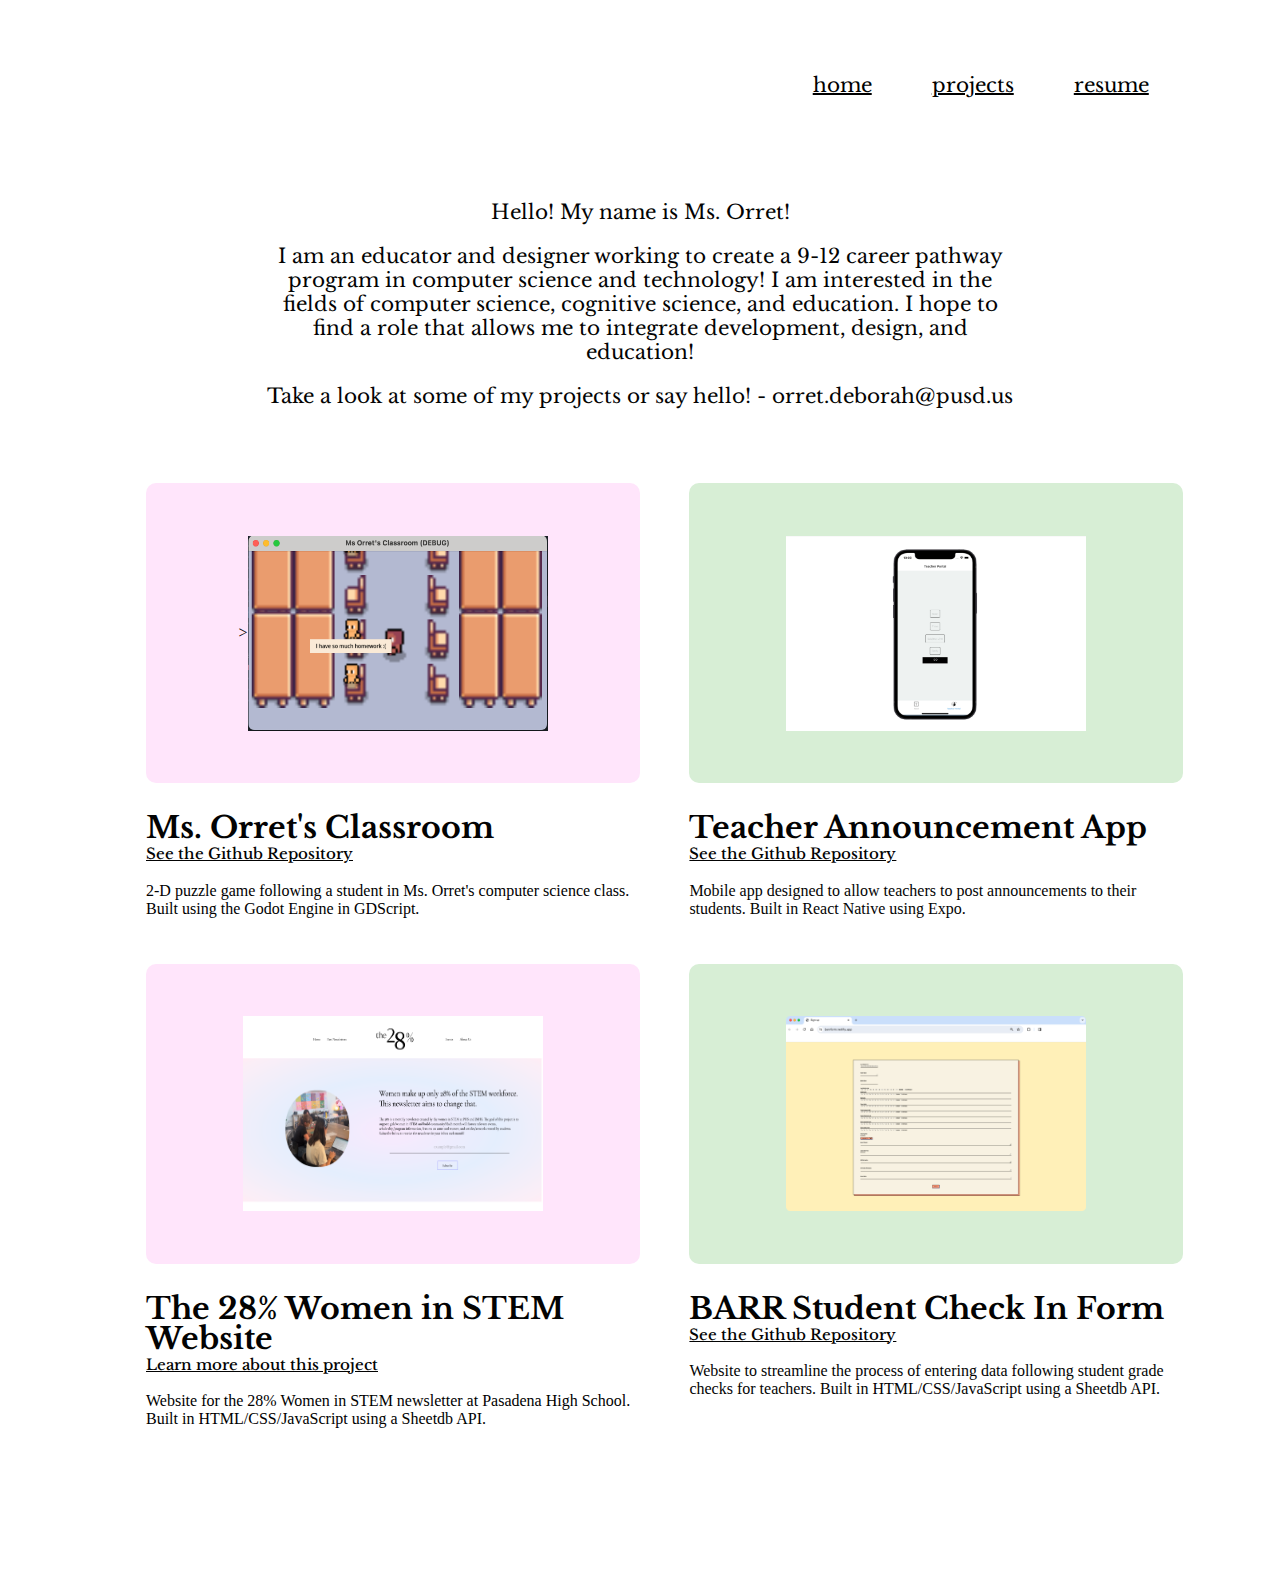
==== index.html @ 1131f61f "Initial commit" ====
<!DOCTYPE html>
<head>
 
<link rel="preconnect" href="https://fonts.googleapis.com" />
  <link rel="preconnect" href="https://fonts.gstatic.com" crossorigin />
  <link
    href="https://fonts.googleapis.com/css2?family=Libre+Baskerville:ital,wght@0,400;0,700;1,400&family=Mulish:ital,wght@0,200..1000;1,200..1000&display=swap"
    rel="stylesheet"
  />
  <link rel="stylesheet" type="text/css" href="style.css" />
</head>
<html>


  <div class="nav-bar">

    <div class="nav-link">
      <a href="../index.html"><p>home</p></a>
    </div>
      
      <div class="nav-link dropdown">
        <a href="#""><p>projects</a>
        <div class="dropdown-content">
          <a href="/pages/28-percent-example-page/28percent-example.html">28 Percent Website Example</a>
          <a href="/pages/project-template.html">Project Template</a>
        </div>
    
    </div>
      
    <div class = "nav-link">
      <a href="../index.html"><p>resume</p></a> </div>
    </div>





  <div class="home-header">
    <p> Hello! My name is Ms. Orret!</p>
    <p>
        I am an educator and designer working to create a 9-12 career pathway program in computer science and technology! 
        I am interested in the fields of computer science, cognitive science, and education. I hope to find a role that allows me to integrate development, design, and education!
    <p/>
    <p>  Take a look at some of my projects or say hello! - orret.deborah@pusd.us</p>
  </div>

  <br> <br>

  <div class="project-grid">
    <br /><br /><br />
    <div class="project-row">
      <div class="project-container">
        <div class="project-inner-container" style="background: #ffe5fb">
         
            ><img src="./home-page-assets/godot-game.png" class="project-img"
          />
        </div>

        <p class="project-title">Ms. Orret's Classroom</p>
        <a class="project-link" href="#"> See the Github Repository </a>
        <p class="project-description">
          2-D puzzle game following a student in Ms. Orret's computer science class. Built using the Godot Engine in GDScript.
        </p>
      </div>

      <div class="project-container">
        <div class="project-inner-container" style="background: #d7eed5">
         
            <img src="./home-page-assets/mobile-app.png" class="project-img"
          />
        </div>

        <p class="project-title">Teacher Announcement App</p>
        <a class="project-link" href="#"> See the Github Repository </a>
        <p class="project-desc">
          Mobile app designed to allow teachers to post announcements to their students. Built in React Native using Expo. 
        </p>
      </div>
    </div>



    <div class="project-row">
        <div class="project-container">
          <div class="project-inner-container" style="background: #ffe5fb">
            
              <img src="./home-page-assets/28-percent-site.png" class="project-img"
            />
          </div>
  
          <p class="project-title">The 28% Women in STEM Website</p>
          <a class = "project-link" href="/pages/28percent-example.html"> Learn more about this project </a>
          <p class="project-description">
            Website for the 28% Women in STEM newsletter at Pasadena High School. Built in HTML/CSS/JavaScript using a Sheetdb API.
          </p>
        </div>
  
        <div class="project-container">
          <div class="project-inner-container" style="background: #d7eed5">
            <img src="./home-page-assets/barr-form.png" class="project-img"
            />
          </div>
  
          <p class="project-title">BARR Student Check In Form</p>
          <a class="project-link" href="#"> See the Github Repository </a>
          <p class="project-desc">
            Website to streamline the process of entering data following student grade checks for teachers. Built in HTML/CSS/JavaScript using a Sheetdb API.
          </p>
        </div>
      </div>

    <br /><br /><br />
   
  </div>
  <br /><br /><br />
</html>
---- style.css ----
.nav-bar {
    display: flex;
    flex-direction: row;
    padding-top: 20px;
    font-family: "Libre Baskerville";
    font-size: 20px;
    font-style: normal;
    font-weight: 400;
    line-height: normal;
    color: black;
    justify-content: right;
    margin-right: 5%;
    
}

.nav-link {
    padding-top: 25px;
    padding-right: 5%;
}

.nav-link a {
    text-decoration: underline;
    color: black;
}

.nav-link a:hover {
    text-decoration: underline;
}


  /* Dropdown Content (Hidden by Default) */
.dropdown-content {
    display: none;
    position: absolute;
    background-color: #ffffff;
    z-index: 1;
    border: solid;
    border-color: black;
    border-radius: 5px;
}

  /* Links inside the dropdown */
.dropdown-content a {
    font-family: "Libre Baskerville";
    font-size: 20px;
    font-style: normal;
    font-weight: 400;
    line-height: normal;
    color: black;
    padding: 12px 16px;
    text-decoration: none;
    display: block;
}

  /* Change color of dropdown links on hover */
.dropdown-content a:hover {background-color: #ffffff;}

  /* Show the dropdown menu on hover */
.dropdown:hover .dropdown-content {display: block;}


.home-header {
    justify-content: center;
    text-align: center;
    align-items:center;
    margin:auto;
    padding-bottom: 5%;
    padding-top: 5%;
    width: 754px;
    height: 150px;

    color: #030303;
    font-family: "Libre Baskerville";
    font-size: 20px; 
    font-weight: lighter;
    line-height: normal;
}



.project-grid {
    display: flex;
    flex-direction: column;
    margin: auto;
    justify-content: center;
    align-items: center;
}

.project-row {
    display: flex;
    flex-direction: row;
}

.project-container {
    width: 494px;
    padding-right: 5%;
    margin-bottom: 3%;
}

.project-inner-container {
    width: 494px;
    height: 300px;
    display:flex;
    border-radius: 10px;
    justify-content: center;
    align-items: center;
}

.project-img {
    width: 300px;
    height: 195px;
    transition: transform 0.3s ease-in-out; /* Adding a smooth transition effect */
    cursor: pointer; /* Changing cursor to a hand */
}

.project-img:hover {
    transform: scale(1.03); /* Increasing size by 3% */
}

.project-title{
    margin-bottom: 0;
    color: #030303;
    font-family: "Libre Baskerville";
    font-size: 30px;
    font-style: normal;
    font-weight: 700;
    line-height: 1;
}

.project-link {
    color: #030303;
    font-family: "Libre Baskerville";
    font-size: 15px;
    font-style: normal;
    font-weight: 500;
    line-height: 1.5;
}

.project-desc {
margin-top: 0.5;
color: #030303;
}
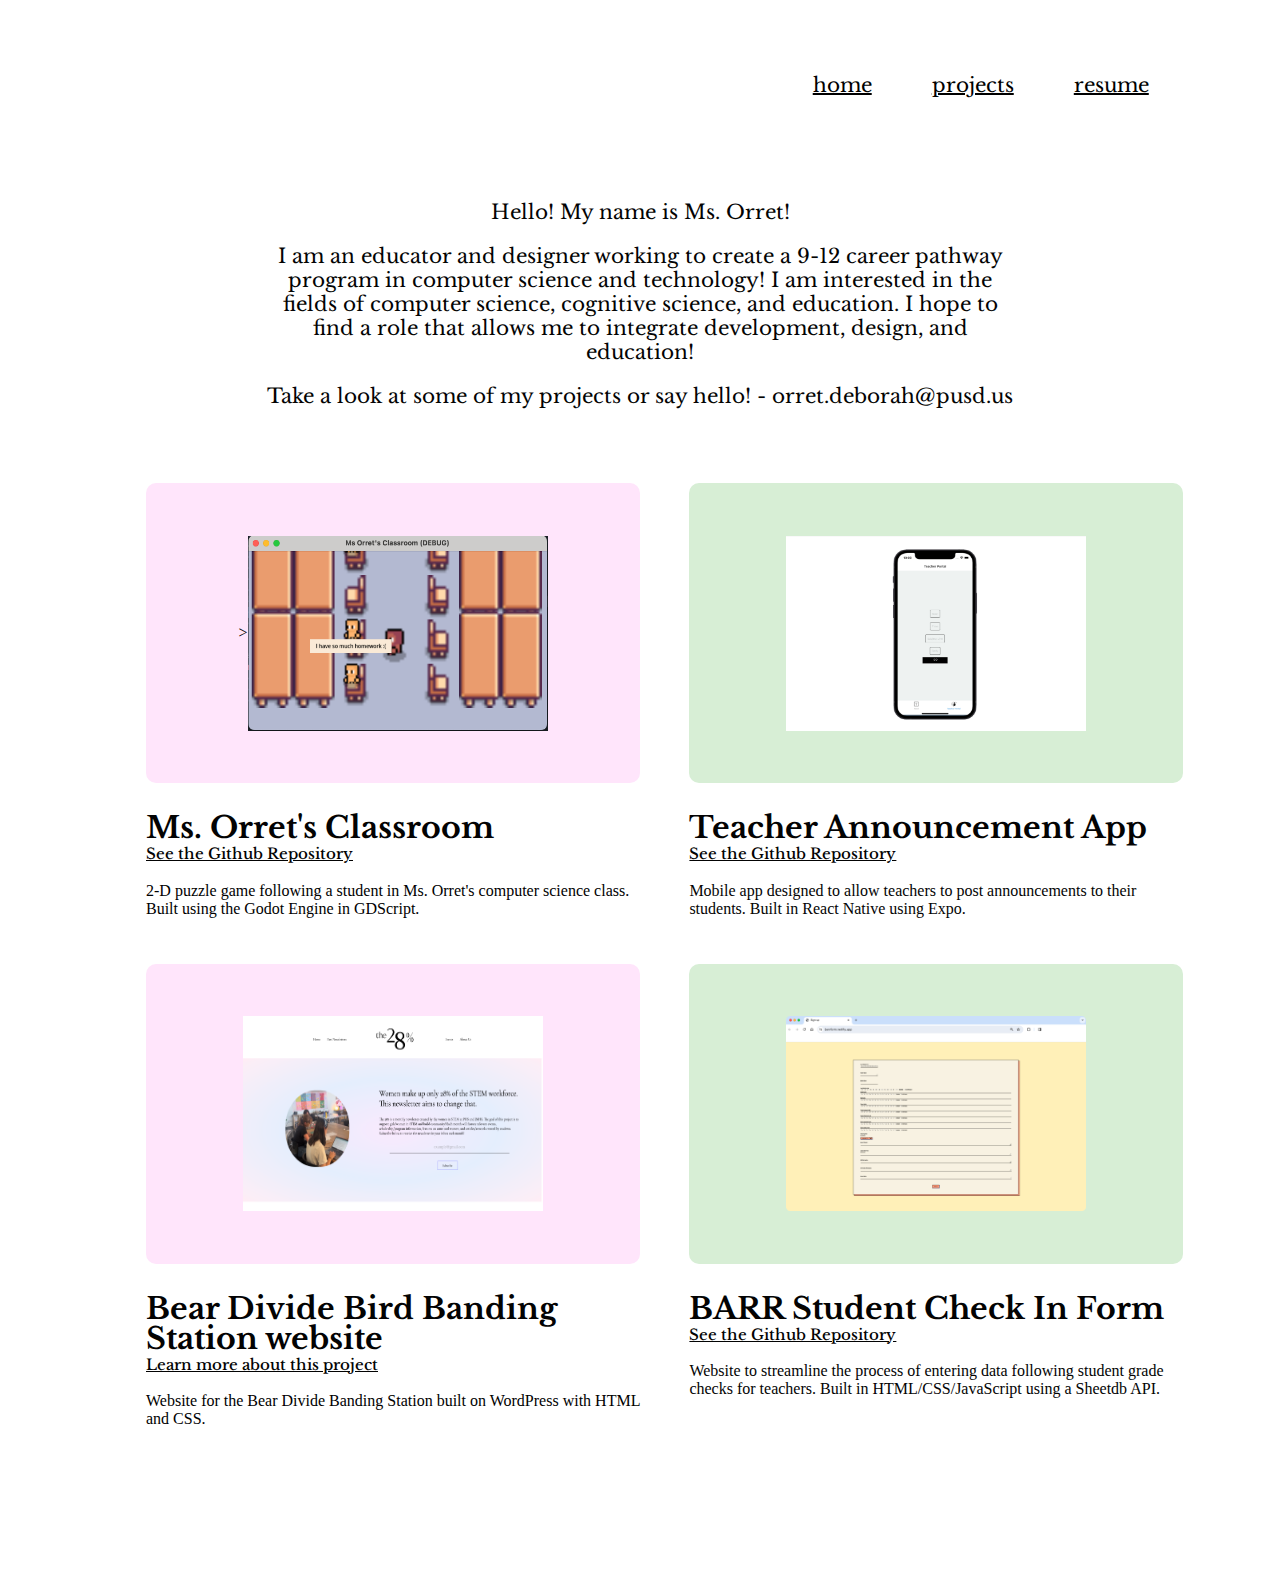
==== commit 31b16407: "commit" ====
--- a/index.html
+++ b/index.html
@@ -20,9 +20,9 @@
     </div>
       
       <div class="nav-link dropdown">
-        <a href="#""><p>projects</a>
+        <a href="#"><p>projects</a>
         <div class="dropdown-content">
-          <a href="/pages/28-percent-example-page/28percent-example.html">28 Percent Website Example</a>
+          <a href="/pages/BEAR/BEAR.html">Bear Divide Bird Banding Station website</a>
           <a href="/pages/project-template.html">Project Template</a>
         </div>
     
@@ -35,13 +35,12 @@
 
 
 
-
   <div class="home-header">
     <p> Hello! My name is Ms. Orret!</p>
     <p>
         I am an educator and designer working to create a 9-12 career pathway program in computer science and technology! 
         I am interested in the fields of computer science, cognitive science, and education. I hope to find a role that allows me to integrate development, design, and education!
-    <p/>
+    </p>
     <p>  Take a look at some of my projects or say hello! - orret.deborah@pusd.us</p>
   </div>
 
@@ -89,10 +88,10 @@
             />
           </div>
   
-          <p class="project-title">The 28% Women in STEM Website</p>
-          <a class = "project-link" href="/pages/28percent-example.html"> Learn more about this project </a>
+          <p class="project-title">Bear Divide Bird Banding Station website</p>
+          <a class = "project-link" href="/pages/BEAR.html"> Learn more about this project </a>
           <p class="project-description">
-            Website for the 28% Women in STEM newsletter at Pasadena High School. Built in HTML/CSS/JavaScript using a Sheetdb API.
+            Website for the Bear Divide Banding Station built on WordPress with HTML and CSS.
           </p>
         </div>
   
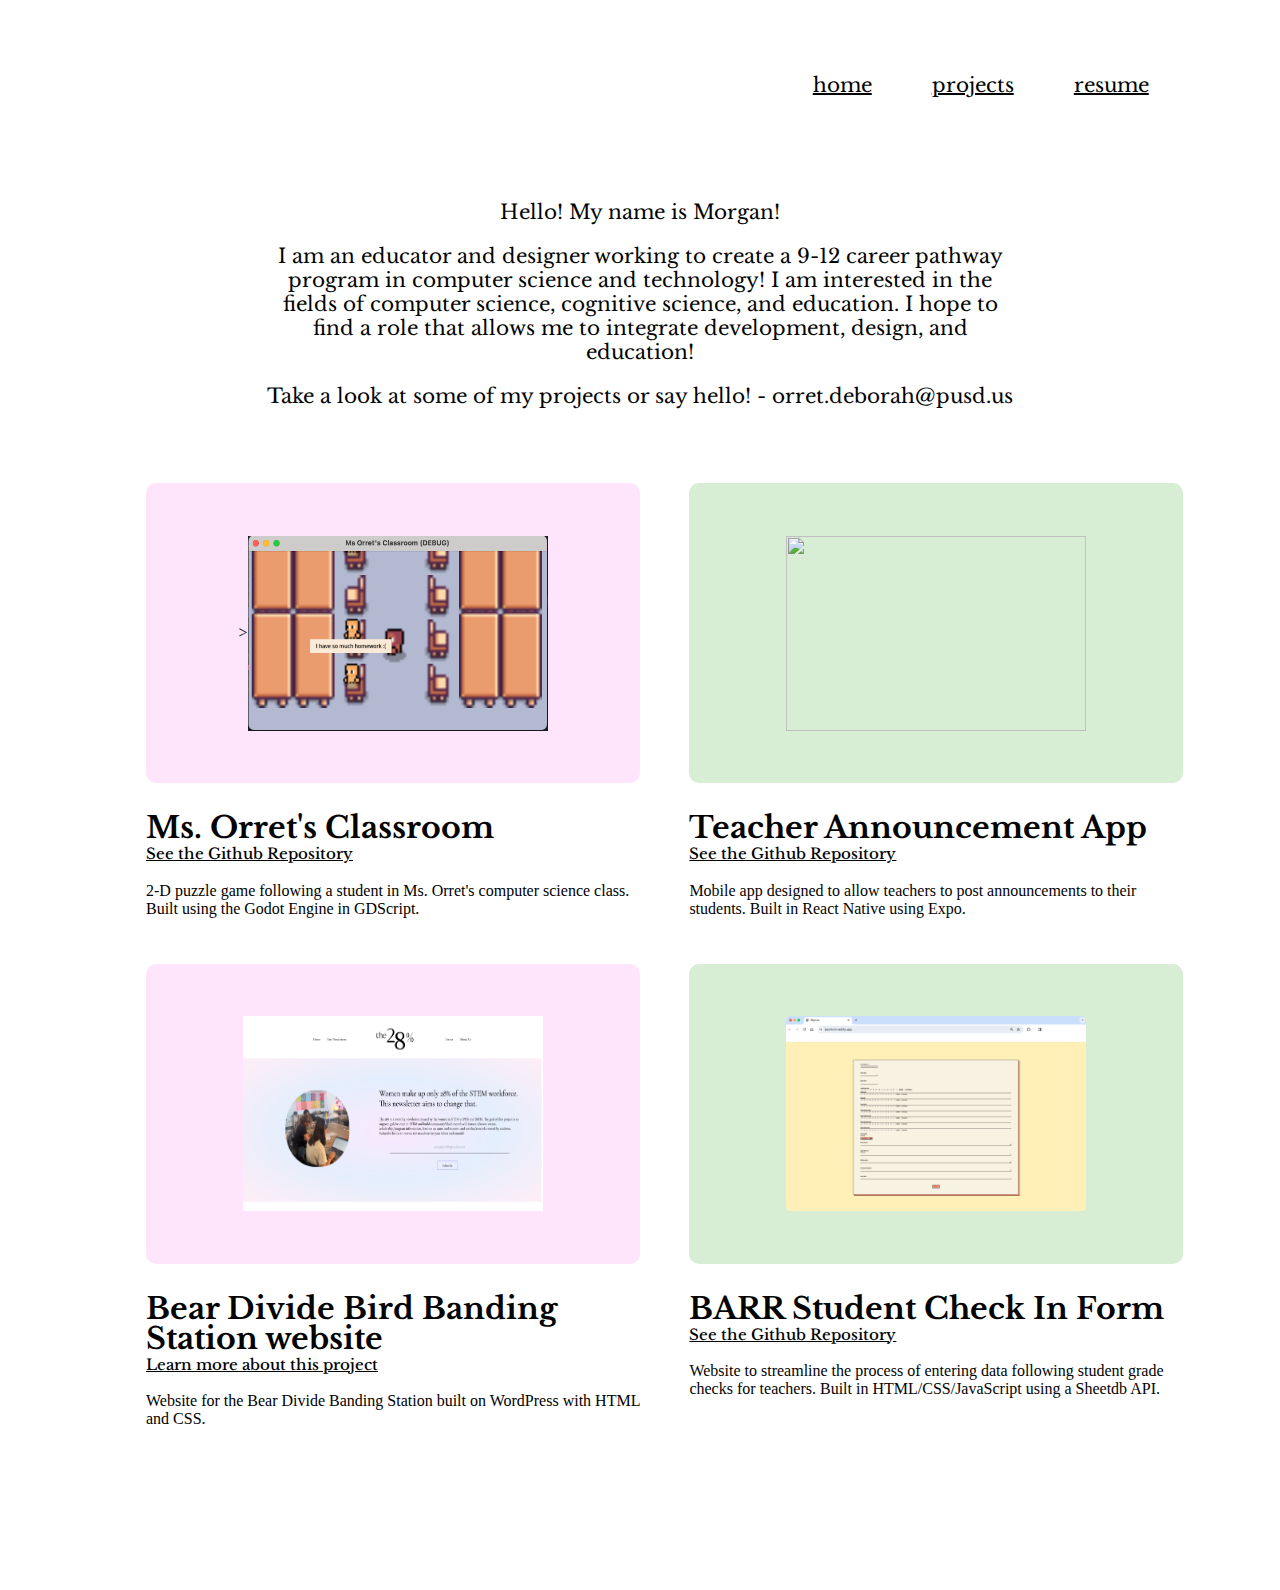
==== commit 983df21a: "commit" ====
--- a/index.html
+++ b/index.html
@@ -23,7 +23,7 @@
         <a href="#"><p>projects</a>
         <div class="dropdown-content">
           <a href="/pages/BEAR/BEAR.html">Bear Divide Bird Banding Station website</a>
-          <a href="/pages/project-template.html">Project Template</a>
+          <a href="/pages/App/App.html">Bird Banding Station mobile app</a>
         </div>
     
     </div>
@@ -36,7 +36,7 @@
 
 
   <div class="home-header">
-    <p> Hello! My name is Ms. Orret!</p>
+    <p> Hello! My name is Morgan!</p>
     <p>
         I am an educator and designer working to create a 9-12 career pathway program in computer science and technology! 
         I am interested in the fields of computer science, cognitive science, and education. I hope to find a role that allows me to integrate development, design, and education!
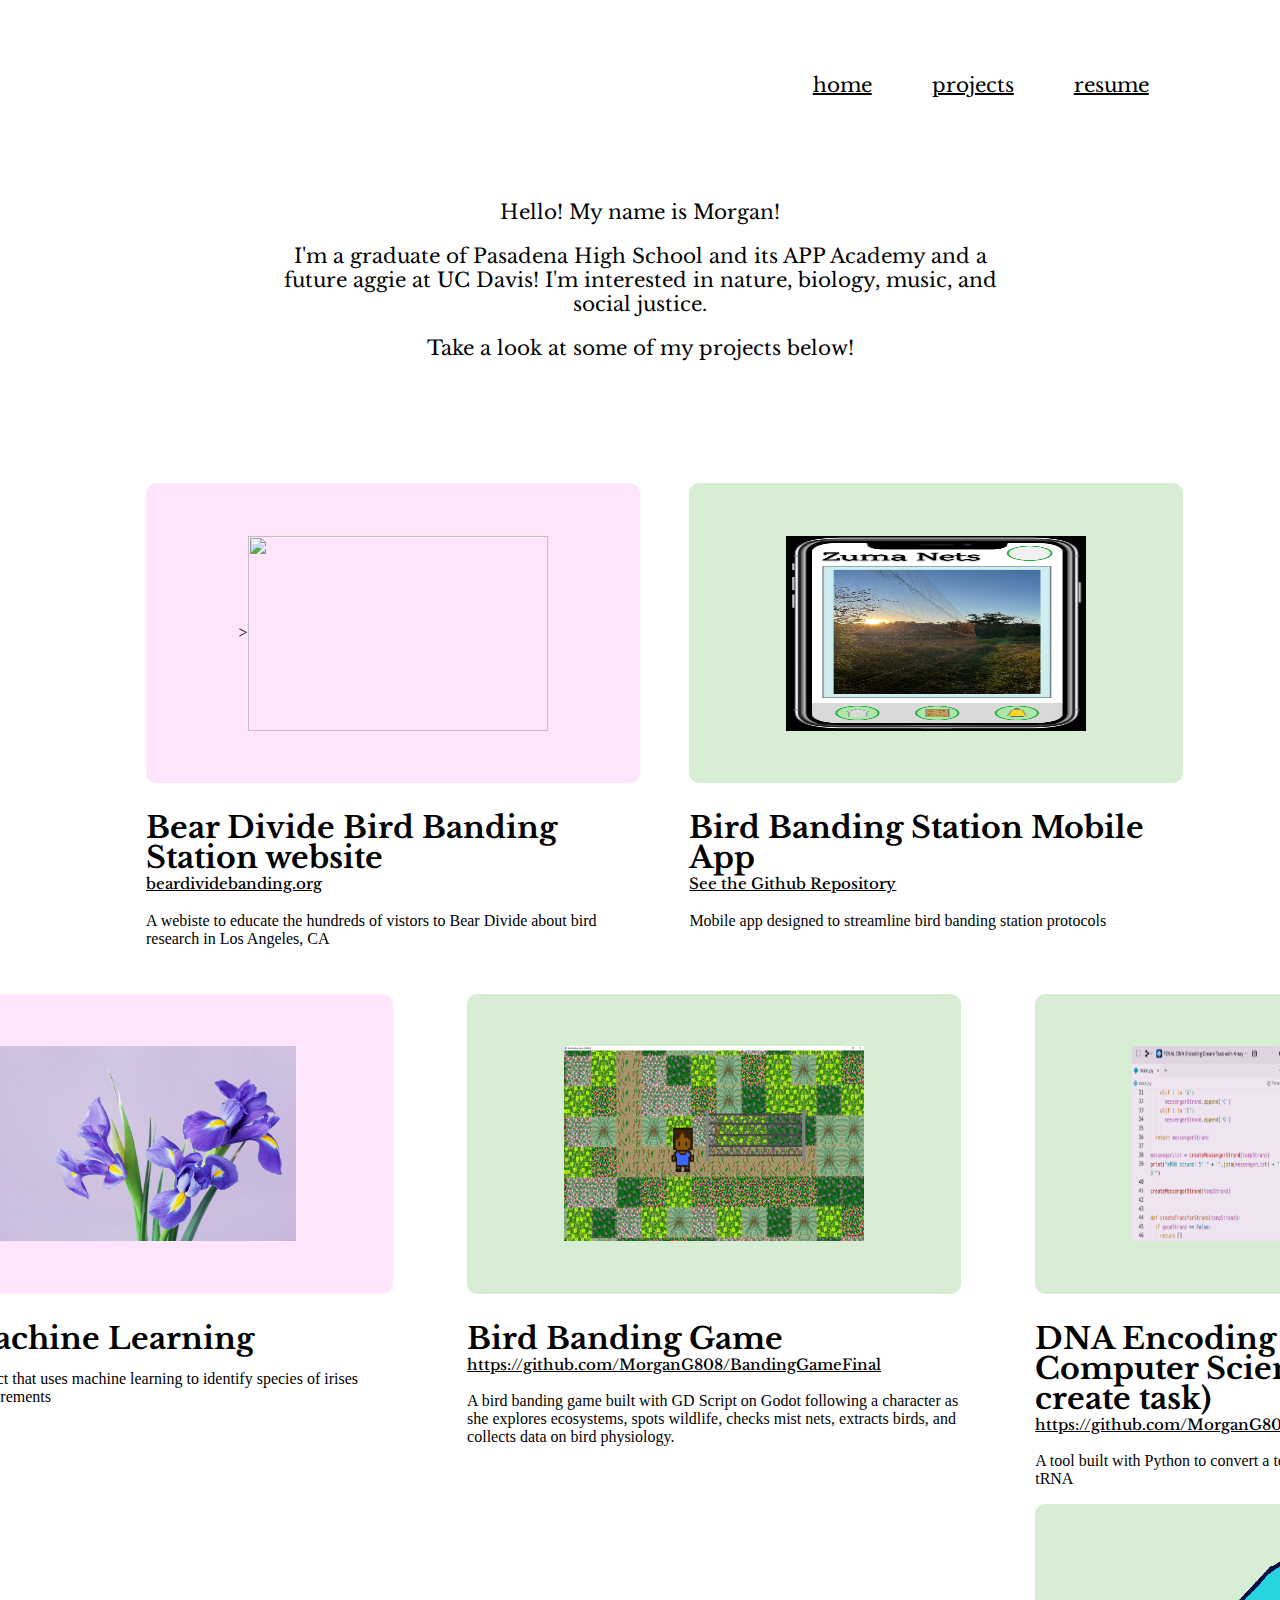
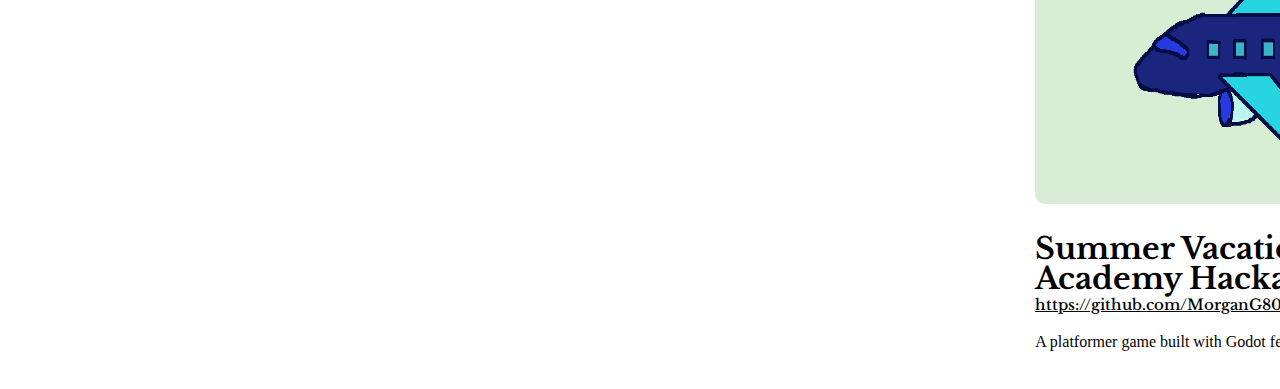
==== commit bf08e635: "commit" ====
--- a/index.html
+++ b/index.html
@@ -38,10 +38,9 @@
   <div class="home-header">
     <p> Hello! My name is Morgan!</p>
     <p>
-        I am an educator and designer working to create a 9-12 career pathway program in computer science and technology! 
-        I am interested in the fields of computer science, cognitive science, and education. I hope to find a role that allows me to integrate development, design, and education!
+        I'm a graduate of Pasadena High School and its APP Academy and a future aggie at UC Davis! I'm interested in nature, biology, music, and social justice.
     </p>
-    <p>  Take a look at some of my projects or say hello! - orret.deborah@pusd.us</p>
+    <p>  Take a look at some of my projects below!</p>
   </div>
 
   <br> <br>
@@ -52,61 +51,90 @@
       <div class="project-container">
         <div class="project-inner-container" style="background: #ffe5fb">
          
-            ><img src="./home-page-assets/godot-game.png" class="project-img"
+            ><img src="./pages/BEAR/BEAR assets/BEARwebsite.png" class="project-img"
           />
         </div>
 
-        <p class="project-title">Ms. Orret's Classroom</p>
-        <a class="project-link" href="#"> See the Github Repository </a>
+        <p class="project-title">Bear Divide Bird Banding Station website</p>
+        <a class="project-link" href="#"> beardividebanding.org </a>
         <p class="project-description">
-          2-D puzzle game following a student in Ms. Orret's computer science class. Built using the Godot Engine in GDScript.
+          A webiste to educate the hundreds of vistors to Bear Divide about bird research in Los Angeles, CA
         </p>
       </div>
 
       <div class="project-container">
         <div class="project-inner-container" style="background: #d7eed5">
          
-            <img src="./home-page-assets/mobile-app.png" class="project-img"
+            <img src="./pages/App/App assets/ZumaNets.png" class="project-img"
           />
         </div>
 
-        <p class="project-title">Teacher Announcement App</p>
+        <p class="project-title">Bird Banding Station Mobile App</p>
         <a class="project-link" href="#"> See the Github Repository </a>
         <p class="project-desc">
-          Mobile app designed to allow teachers to post announcements to their students. Built in React Native using Expo. 
-        </p>
+          Mobile app designed to streamline bird banding station protocols
       </div>
     </div>
-
 
 
     <div class="project-row">
         <div class="project-container">
           <div class="project-inner-container" style="background: #ffe5fb">
             
-              <img src="./home-page-assets/28-percent-site.png" class="project-img"
+              <img src="./home-page-assets/irises.jpg" class="project-img"
             />
           </div>
   
-          <p class="project-title">Bear Divide Bird Banding Station website</p>
-          <a class = "project-link" href="/pages/BEAR.html"> Learn more about this project </a>
+          <p class="project-title">Iris Machine Learning</p>
           <p class="project-description">
-            Website for the Bear Divide Banding Station built on WordPress with HTML and CSS.
+            A Kaggle project that uses machine learning to identify species of irises based on measurements
           </p>
         </div>
   
         <div class="project-container">
           <div class="project-inner-container" style="background: #d7eed5">
-            <img src="./home-page-assets/barr-form.png" class="project-img"
+            <img src="./home-page-assets/game.png" class="project-img"
             />
           </div>
   
-          <p class="project-title">BARR Student Check In Form</p>
-          <a class="project-link" href="#"> See the Github Repository </a>
+          <p class="project-title">Bird Banding Game</p>
+          <a class="project-link" href="#">https://github.com/MorganG808/BandingGameFinal </a>
           <p class="project-desc">
-            Website to streamline the process of entering data following student grade checks for teachers. Built in HTML/CSS/JavaScript using a Sheetdb API.
+            A bird banding game built with GD Script on Godot following a character as she explores ecosystems, spots wildlife, checks mist nets, extracts birds, and collects data on bird physiology.
+
           </p>
         </div>
+
+    <div class="project-row">
+      <div class="project-container">
+        <div class="project-container">
+          <div class="project-inner-container" style="background: #d7eed5">
+            <img src="./home-page-assets/DNAcode.png" class="project-img"
+            />
+          </div>
+  
+          <p class="project-title">DNA Encoding Project (AP Computer Science Principles create task)</p>
+          <a class="project-link" href="#">https://github.com/MorganG808/BandingGameFinal </a>
+          <p class="project-desc">
+            A tool built with Python to convert a template strand of DNA to mRNA and tRNA
+
+          </p>
+        </div>
+
+        <div class="project-container">
+          <div class="project-inner-container" style="background: #d7eed5">
+            <img src="./home-page-assets/plane.png" class="project-img"
+            />
+          </div>
+  
+          <p class="project-title">Summer Vacation (APP Academy Hackathon project)</p>
+          <a class="project-link" href="#">https://github.com/MorganG808/BandingGameFinal </a>
+          <p class="project-desc">
+            A platformer game built with Godot featuring award-winning art
+          </p>
+        </div>
+
+
       </div>
 
     <br /><br /><br />
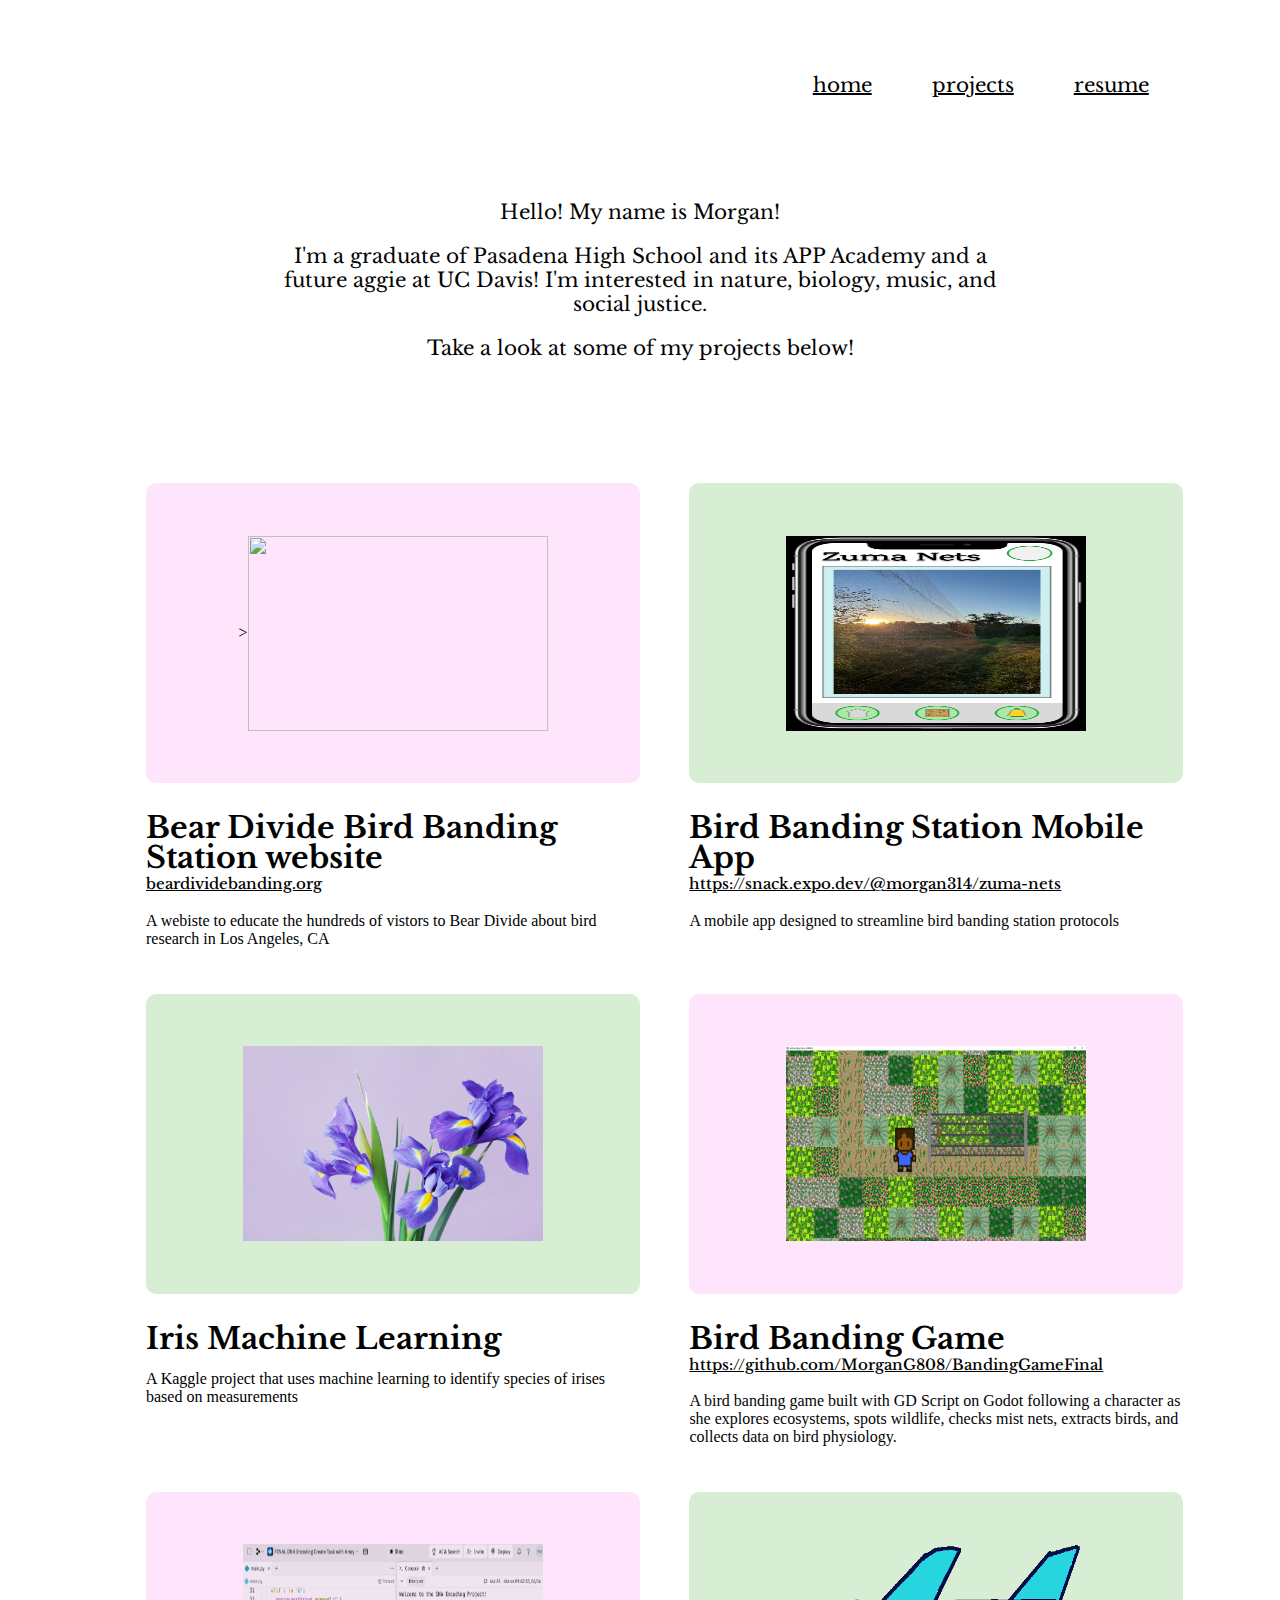
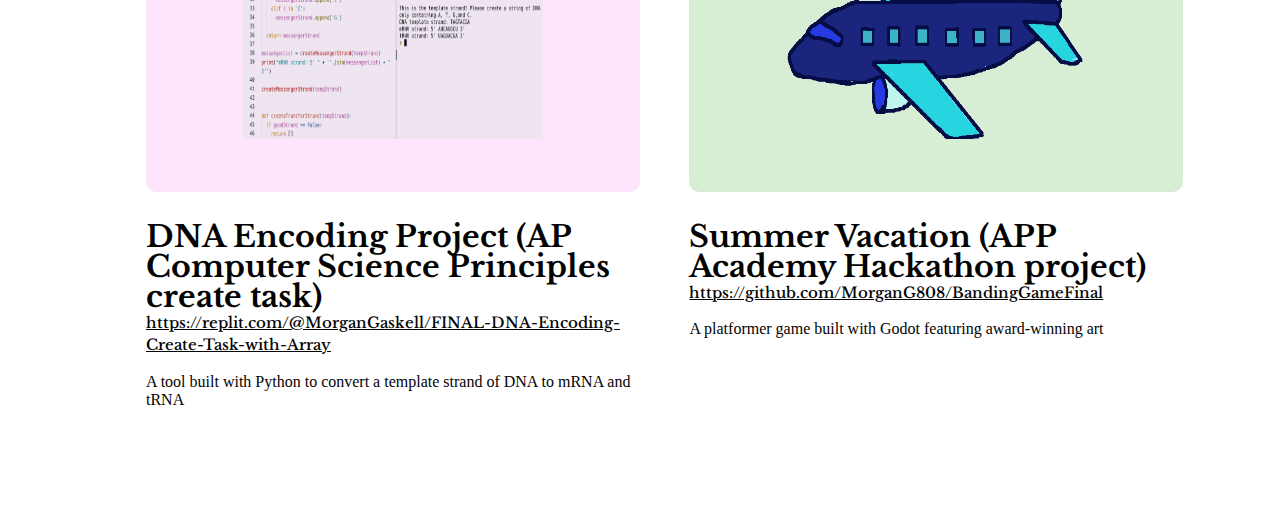
==== commit fb70dd82: "commit" ====
--- a/index.html
+++ b/index.html
@@ -29,7 +29,7 @@
     </div>
       
     <div class = "nav-link">
-      <a href="../index.html"><p>resume</p></a> </div>
+      <a href="/home-page-assets/resume.pdf"><p>resume</p></a> </div>
     </div>
 
 
@@ -70,16 +70,16 @@
         </div>
 
         <p class="project-title">Bird Banding Station Mobile App</p>
-        <a class="project-link" href="#"> See the Github Repository </a>
+        <a class="project-link" href="#"> https://snack.expo.dev/@morgan314/zuma-nets </a>
         <p class="project-desc">
-          Mobile app designed to streamline bird banding station protocols
+          A mobile app designed to streamline bird banding station protocols
       </div>
     </div>
 
 
     <div class="project-row">
         <div class="project-container">
-          <div class="project-inner-container" style="background: #ffe5fb">
+          <div class="project-inner-container" style="background: #d7eed5">
             
               <img src="./home-page-assets/irises.jpg" class="project-img"
             />
@@ -92,7 +92,7 @@
         </div>
   
         <div class="project-container">
-          <div class="project-inner-container" style="background: #d7eed5">
+          <div class="project-inner-container" style="background: #ffe5fb">
             <img src="./home-page-assets/game.png" class="project-img"
             />
           </div>
@@ -104,25 +104,25 @@
 
           </p>
         </div>
+    </div>
 
     <div class="project-row">
       <div class="project-container">
-        <div class="project-container">
-          <div class="project-inner-container" style="background: #d7eed5">
+          <div class="project-inner-container" style="background: #ffe5fb">
             <img src="./home-page-assets/DNAcode.png" class="project-img"
             />
           </div>
   
           <p class="project-title">DNA Encoding Project (AP Computer Science Principles create task)</p>
-          <a class="project-link" href="#">https://github.com/MorganG808/BandingGameFinal </a>
+          <a class="project-link" href="#">https://replit.com/@MorganGaskell/FINAL-DNA-Encoding-Create-Task-with-Array </a>
           <p class="project-desc">
             A tool built with Python to convert a template strand of DNA to mRNA and tRNA
 
           </p>
         </div>
 
-        <div class="project-container">
-          <div class="project-inner-container" style="background: #d7eed5">
+      <div class="project-container">
+        <div class="project-inner-container" style="background: #d7eed5">
             <img src="./home-page-assets/plane.png" class="project-img"
             />
           </div>
@@ -133,12 +133,8 @@
             A platformer game built with Godot featuring award-winning art
           </p>
         </div>
+      </div>
+   </div>
 
-
-      </div>
-
-    <br /><br /><br />
-   
-  </div>
   <br /><br /><br />
 </html>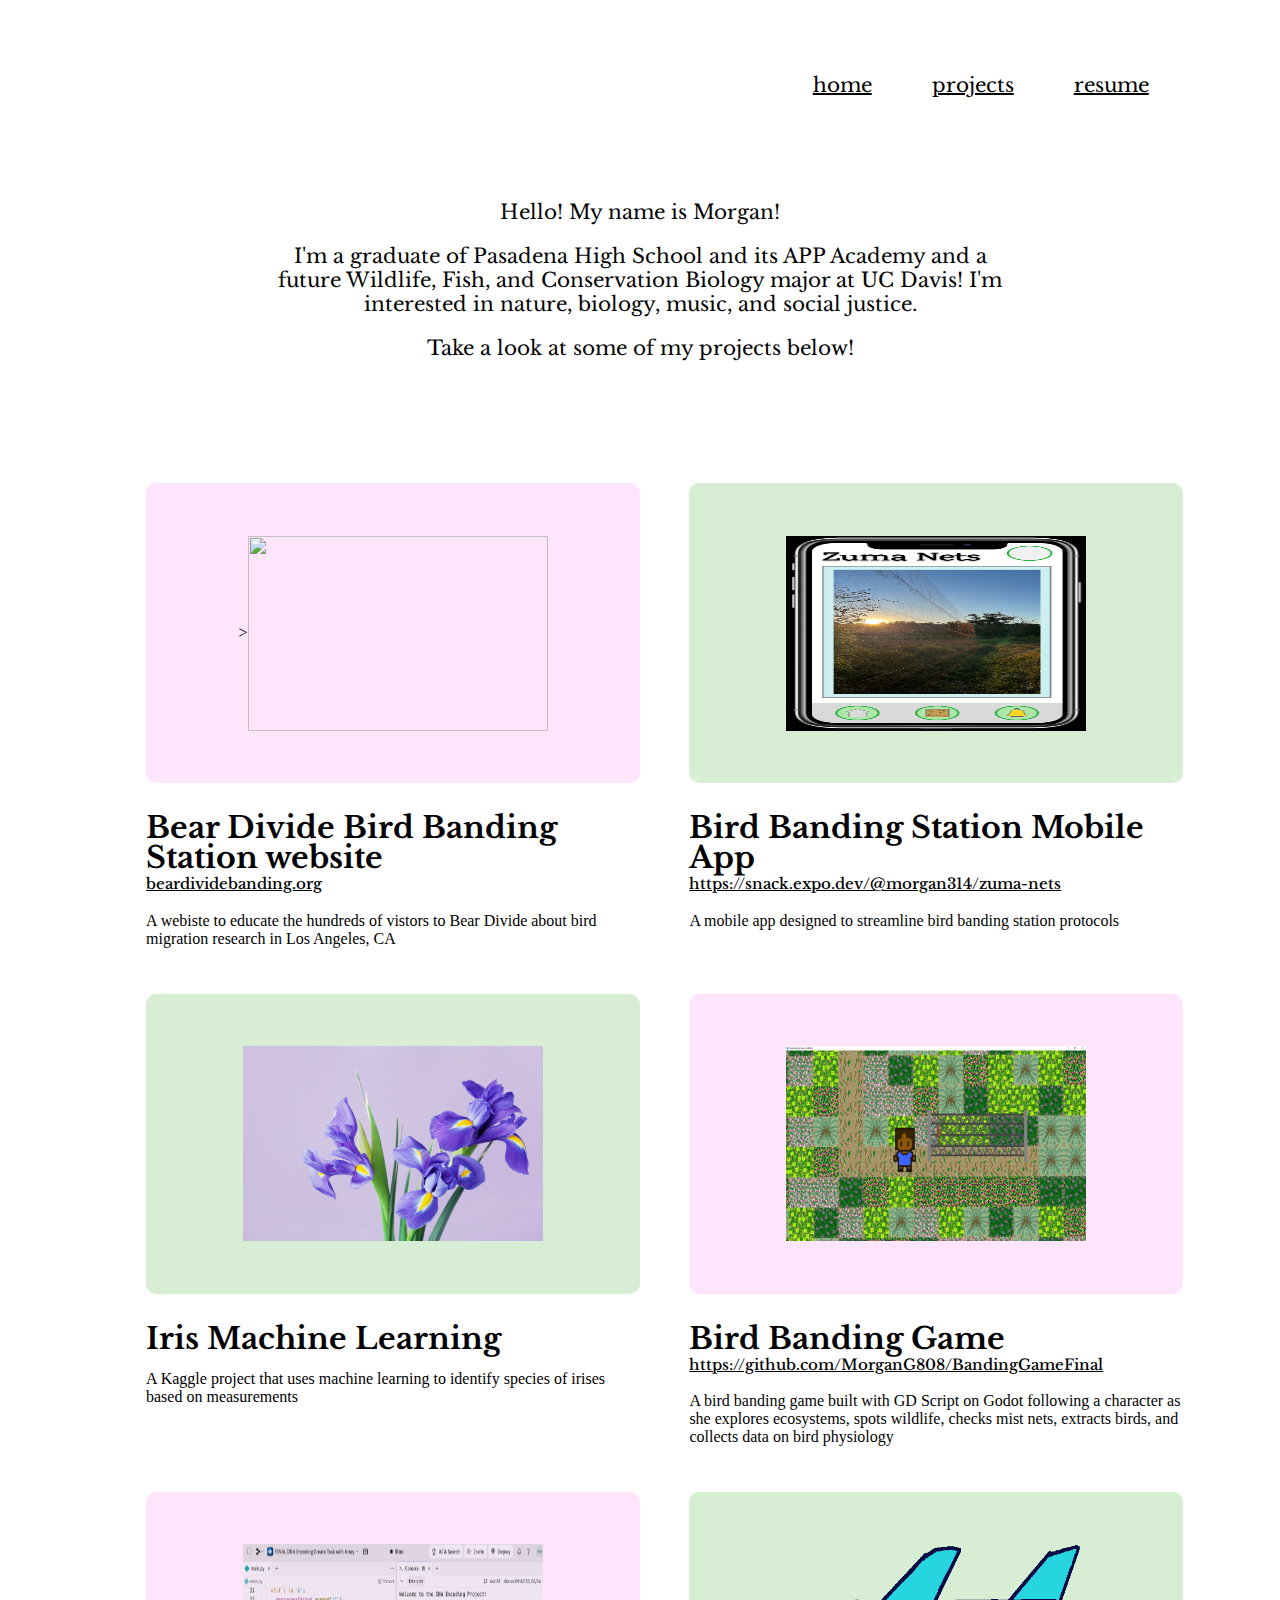
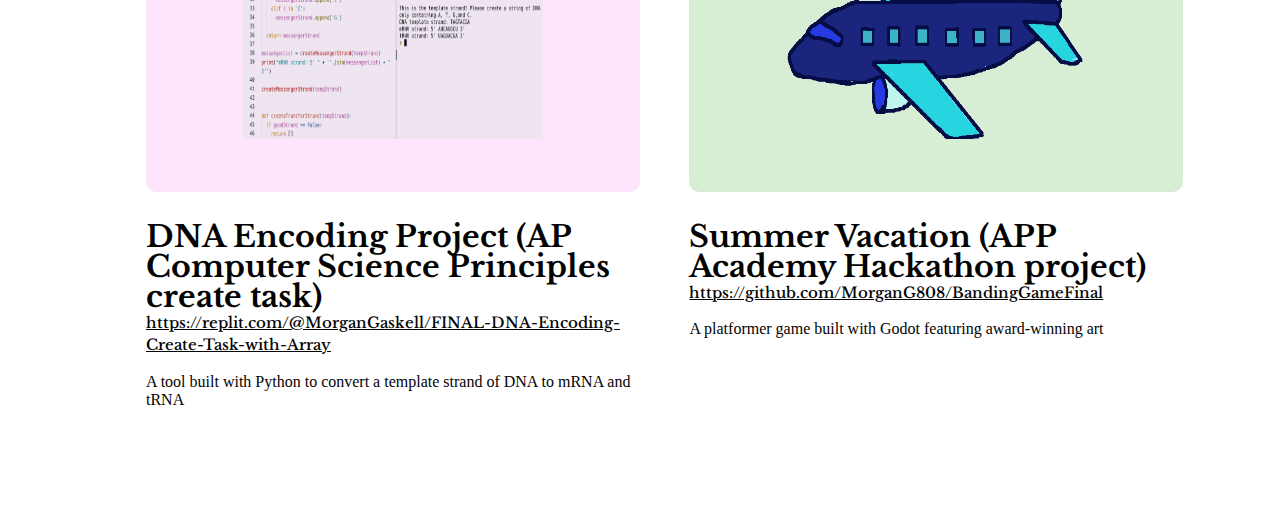
==== commit 5be14686: "commit" ====
--- a/index.html
+++ b/index.html
@@ -38,7 +38,7 @@
   <div class="home-header">
     <p> Hello! My name is Morgan!</p>
     <p>
-        I'm a graduate of Pasadena High School and its APP Academy and a future aggie at UC Davis! I'm interested in nature, biology, music, and social justice.
+        I'm a graduate of Pasadena High School and its APP Academy and a future Wildlife, Fish, and Conservation Biology major at UC Davis! I'm interested in nature, biology, music, and social justice.
     </p>
     <p>  Take a look at some of my projects below!</p>
   </div>
@@ -58,7 +58,7 @@
         <p class="project-title">Bear Divide Bird Banding Station website</p>
         <a class="project-link" href="#"> beardividebanding.org </a>
         <p class="project-description">
-          A webiste to educate the hundreds of vistors to Bear Divide about bird research in Los Angeles, CA
+          A webiste to educate the hundreds of vistors to Bear Divide about bird migration research in Los Angeles, CA
         </p>
       </div>
 
@@ -100,7 +100,7 @@
           <p class="project-title">Bird Banding Game</p>
           <a class="project-link" href="#">https://github.com/MorganG808/BandingGameFinal </a>
           <p class="project-desc">
-            A bird banding game built with GD Script on Godot following a character as she explores ecosystems, spots wildlife, checks mist nets, extracts birds, and collects data on bird physiology.
+            A bird banding game built with GD Script on Godot following a character as she explores ecosystems, spots wildlife, checks mist nets, extracts birds, and collects data on bird physiology
 
           </p>
         </div>
